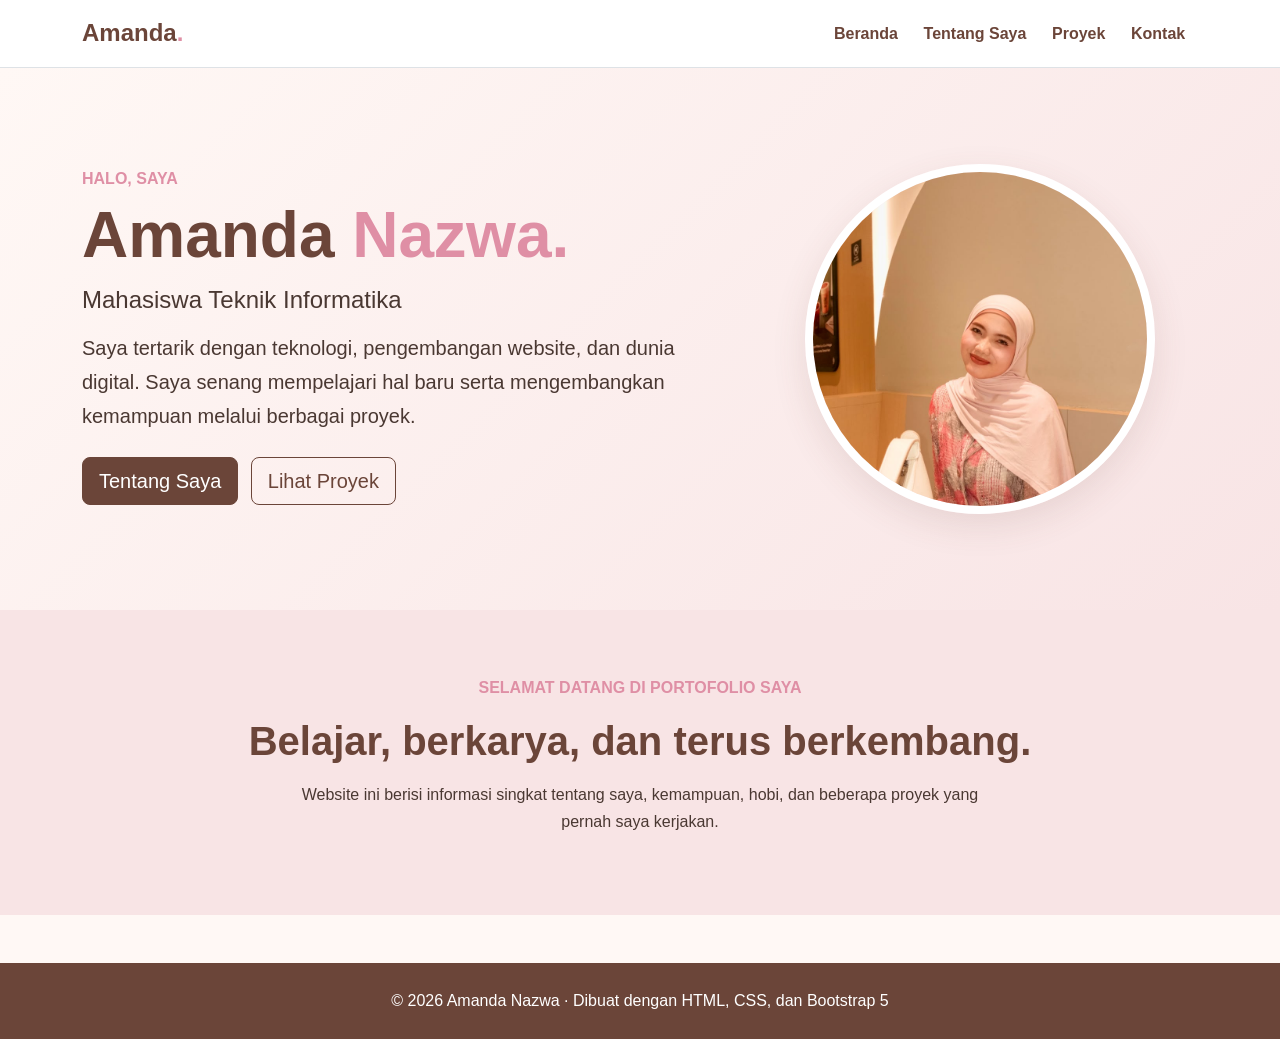
==== index.html @ 53ec802c "Initial portfolio" ====
<!DOCTYPE html>
<html lang="id">
<head>
  <meta charset="UTF-8">
  <meta name="viewport" content="width=device-width, initial-scale=1">
  <meta name="description" content="Website portofolio Amanda Nazwa, mahasiswa Teknik Informatika.">
  <title>Beranda | Amanda Nazwa</title>
  <link href="https://cdn.jsdelivr.net/npm/bootstrap@5.3.3/dist/css/bootstrap.min.css" rel="stylesheet">
  <link rel="stylesheet" href="style.css">
</head>
<body>

<header>
  <nav class="navbar navbar-expand-lg navbar-light bg-white sticky-top border-bottom">
    <div class="container">
      <a class="navbar-brand fw-bold brand" href="index.html">Amanda<span>.</span></a>
      <button class="navbar-toggler" type="button" data-bs-toggle="collapse" data-bs-target="#mainNav" aria-controls="mainNav" aria-expanded="false" aria-label="Buka navigasi">
        <span class="navbar-toggler-icon"></span>
      </button>
      <div class="collapse navbar-collapse" id="mainNav">
        <ul class="navbar-nav ms-auto">
          <li class="nav-item"><a class="nav-link" href="index.html">Beranda</a></li>
          <li class="nav-item"><a class="nav-link" href="about.html">Tentang Saya</a></li>
          <li class="nav-item"><a class="nav-link" href="proyek.html">Proyek</a></li>
          <li class="nav-item"><a class="nav-link" href="contact.html">Kontak</a></li>
        </ul>
      </div>
    </div>
  </nav>
</header>

<main>
  <section class="hero py-5">
    <div class="container py-lg-5">
      <div class="row align-items-center g-5">
        <div class="col-12 col-md-7">
          <p class="eyebrow fw-semibold text-uppercase mb-2">Halo, saya</p>
          <h1 class="display-3 fw-bold mb-3">Amanda <span>Nazwa.</span></h1>
          <h2 class="h4 mb-3">Mahasiswa Teknik Informatika</h2>
          <p class="lead mb-4">Saya tertarik dengan teknologi, pengembangan website, dan dunia digital. Saya senang mempelajari hal baru serta mengembangkan kemampuan melalui berbagai proyek.</p>
          <a href="about.html" class="btn btn-brown btn-lg me-2 mb-2">Tentang Saya</a>
          <a href="proyek.html" class="btn btn-outline-brown btn-lg mb-2">Lihat Proyek</a>
        </div>
        <div class="col-12 col-md-5 text-center">
          <img src="amandakhailu.jpeg" class="img-fluid profile-img" alt="Foto profil Amanda Nazwa">
        </div>
      </div>
    </div>
  </section>
  <section class="welcome py-5">
    <div class="container text-center py-3">
      <p class="eyebrow fw-semibold text-uppercase">Selamat datang di portofolio saya</p>
      <h2 class="display-6 fw-semibold">Belajar, berkarya, dan terus berkembang.</h2>
      <p class="mx-auto mt-3 section-copy">Website ini berisi informasi singkat tentang saya, kemampuan, hobi, dan beberapa proyek yang pernah saya kerjakan.</p>
    </div>
  </section>
</main>

<footer class="py-4 mt-5">
  <div class="container text-center">
    <p class="mb-0">© 2026 Amanda Nazwa · Dibuat dengan HTML, CSS, dan Bootstrap 5</p>
  </div>
</footer>
<script src="https://cdn.jsdelivr.net/npm/bootstrap@5.3.3/dist/js/bootstrap.bundle.min.js"></script>
</body>
</html>
---- style.css ----
:root {
  --pink: #df8fa5;
  --pink-light: #f8e4e5;
  --brown: #6b4539;
  --brown-soft: #8a6255;
  --cream: #fff8f5;
}

* { box-sizing: border-box; }
html { scroll-behavior: smooth; }
body {
  margin: 0;
  background: var(--cream);
  color: #4a3832;
  font-family: Arial, sans-serif;
  line-height: 1.7;
}
.brand { color: var(--brown) !important; font-size: 1.5rem; }
.brand span, .eyebrow { color: var(--pink); }
.navbar .nav-link { color: var(--brown); font-weight: 600; padding-inline: .8rem !important; }
.navbar .nav-link:hover, .navbar .nav-link:focus { color: var(--pink); }
.hero { background: linear-gradient(135deg, #fff8f5 0%, #f8e4e5 100%); }
.hero h1 { color: var(--brown); line-height: 1.1; }
.hero h1 span { color: var(--pink); }
.profile-img { width: min(100%, 350px); aspect-ratio: 1; object-fit: cover; border-radius: 50%; border: 8px solid white; box-shadow: 0 12px 35px rgba(107,69,57,.12); }
.btn-brown { background: var(--brown); border-color: var(--brown); color: white; }
.btn-brown:hover { background: #52342b; border-color: #52342b; color: white; }
.btn-outline-brown { color: var(--brown); border-color: var(--brown); }
.btn-outline-brown:hover { color: white; background: var(--brown); }
.btn-pink { color: white; background: var(--pink); border-color: var(--pink); }
.btn-pink:hover { color: white; background: #c9758d; border-color: #c9758d; }
.welcome { background: var(--pink-light); }
.welcome h2, .section-heading h1 { color: var(--brown); }
.section-copy { max-width: 680px; }
.content-panel, .contact-info, .contact-form { background: white; border: 1px solid #f1d4d0; border-radius: 1rem; box-shadow: 0 8px 28px rgba(107,69,57,.06); }
.about-img { width: min(100%, 300px); aspect-ratio: 1; object-fit: cover; border-radius: 1rem; border: 6px solid var(--pink-light); }
.content-panel h2, .content-panel h3, .contact-info h2, .project-card h2 { color: var(--brown); }
.info-list { padding-left: 1.2rem; }
.skill-badge { background: var(--pink-light); color: var(--brown); font-weight: 600; padding: .55em .75em; }
.text-link { color: #b95f7b; font-weight: 600; overflow-wrap: anywhere; }
.text-link:hover { color: var(--brown); }
.project-card { border: 1px solid #f1d4d0; border-radius: 1rem; overflow: hidden; box-shadow: 0 8px 28px rgba(107,69,57,.06); transition: transform .2s ease, box-shadow .2s ease; }
.project-card:hover { transform: translateY(-4px); box-shadow: 0 12px 30px rgba(107,69,57,.12); }
.project-img { height: 210px; object-fit: cover; }
.project-placeholder { height: 210px; background: linear-gradient(135deg, #f8e4e5, #e9c4b8); color: var(--brown); font-size: 3rem; font-weight: 800; letter-spacing: .1em; }
.contact-info { background: var(--pink-light); }
.form-control { border-color: #e7c9c2; padding: .75rem; }
.form-control:focus { border-color: var(--pink); box-shadow: 0 0 0 .2rem rgba(223,143,165,.2); }
footer { background: var(--brown); color: white; }
@media (max-width: 575.98px) {
  .hero h1 { font-size: clamp(2.6rem, 12vw, 3.6rem); }
  .section-heading h1 { font-size: 2.2rem; }
  .hero .container { padding-top: 2rem !important; }
  .profile-img { max-width: 260px; }
}
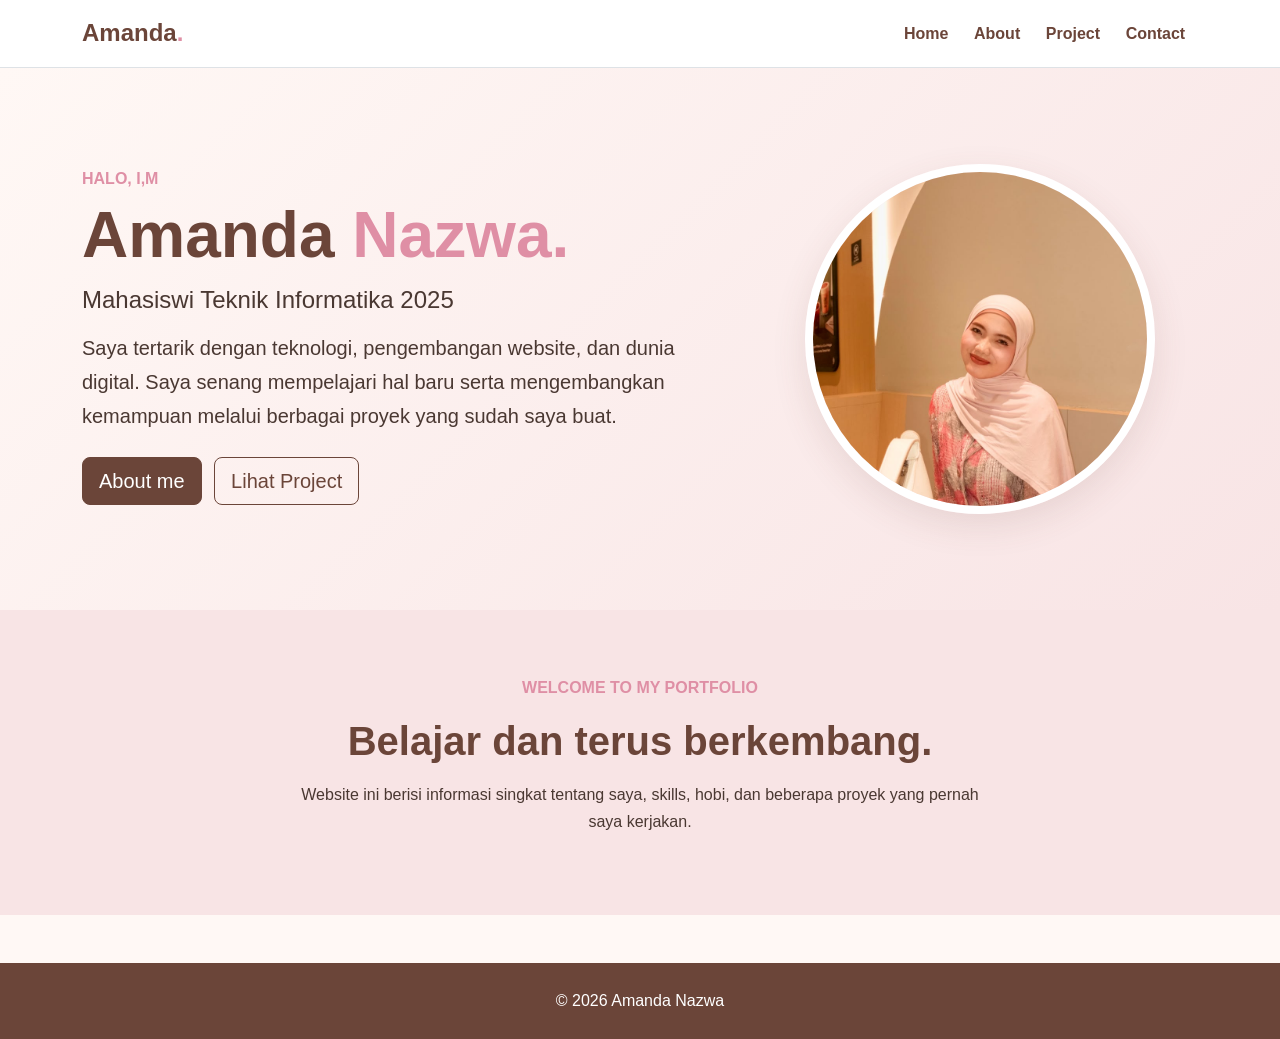
==== commit 63382e43: "initial portfolio" ====
--- a/index.html
+++ b/index.html
@@ -19,10 +19,10 @@
       </button>
       <div class="collapse navbar-collapse" id="mainNav">
         <ul class="navbar-nav ms-auto">
-          <li class="nav-item"><a class="nav-link" href="index.html">Beranda</a></li>
-          <li class="nav-item"><a class="nav-link" href="about.html">Tentang Saya</a></li>
-          <li class="nav-item"><a class="nav-link" href="proyek.html">Proyek</a></li>
-          <li class="nav-item"><a class="nav-link" href="contact.html">Kontak</a></li>
+          <li class="nav-item"><a class="nav-link" href="index.html">Home</a></li>
+          <li class="nav-item"><a class="nav-link" href="about.html">About</a></li>
+          <li class="nav-item"><a class="nav-link" href="project.html">Project</a></li>
+          <li class="nav-item"><a class="nav-link" href="contact.html">Contact</a></li>
         </ul>
       </div>
     </div>
@@ -34,12 +34,12 @@
     <div class="container py-lg-5">
       <div class="row align-items-center g-5">
         <div class="col-12 col-md-7">
-          <p class="eyebrow fw-semibold text-uppercase mb-2">Halo, saya</p>
+          <p class="eyebrow fw-semibold text-uppercase mb-2">Halo, I,m </p>
           <h1 class="display-3 fw-bold mb-3">Amanda <span>Nazwa.</span></h1>
-          <h2 class="h4 mb-3">Mahasiswa Teknik Informatika</h2>
-          <p class="lead mb-4">Saya tertarik dengan teknologi, pengembangan website, dan dunia digital. Saya senang mempelajari hal baru serta mengembangkan kemampuan melalui berbagai proyek.</p>
-          <a href="about.html" class="btn btn-brown btn-lg me-2 mb-2">Tentang Saya</a>
-          <a href="proyek.html" class="btn btn-outline-brown btn-lg mb-2">Lihat Proyek</a>
+          <h2 class="h4 mb-3">Mahasiswi Teknik Informatika 2025</h2>
+          <p class="lead mb-4">Saya tertarik dengan teknologi, pengembangan website, dan dunia digital. Saya senang mempelajari hal baru serta mengembangkan kemampuan melalui berbagai proyek yang sudah saya buat.</p>
+          <a href="about.html" class="btn btn-brown btn-lg me-2 mb-2">About me</a>
+          <a href="proyek.html" class="btn btn-outline-brown btn-lg mb-2">Lihat Project</a>
         </div>
         <div class="col-12 col-md-5 text-center">
           <img src="amandakhailu.jpeg" class="img-fluid profile-img" alt="Foto profil Amanda Nazwa">
@@ -49,16 +49,16 @@
   </section>
   <section class="welcome py-5">
     <div class="container text-center py-3">
-      <p class="eyebrow fw-semibold text-uppercase">Selamat datang di portofolio saya</p>
-      <h2 class="display-6 fw-semibold">Belajar, berkarya, dan terus berkembang.</h2>
-      <p class="mx-auto mt-3 section-copy">Website ini berisi informasi singkat tentang saya, kemampuan, hobi, dan beberapa proyek yang pernah saya kerjakan.</p>
+      <p class="eyebrow fw-semibold text-uppercase">Welcome to my portfolio</p>
+      <h2 class="display-6 fw-semibold">Belajar dan terus berkembang.</h2>
+      <p class="mx-auto mt-3 section-copy">Website ini berisi informasi singkat tentang saya, skills, hobi, dan beberapa proyek yang pernah saya kerjakan.</p>
     </div>
   </section>
 </main>
 
 <footer class="py-4 mt-5">
   <div class="container text-center">
-    <p class="mb-0">© 2026 Amanda Nazwa · Dibuat dengan HTML, CSS, dan Bootstrap 5</p>
+    <p class="mb-0">© 2026 Amanda Nazwa </p>
   </div>
 </footer>
 <script src="https://cdn.jsdelivr.net/npm/bootstrap@5.3.3/dist/js/bootstrap.bundle.min.js"></script>
